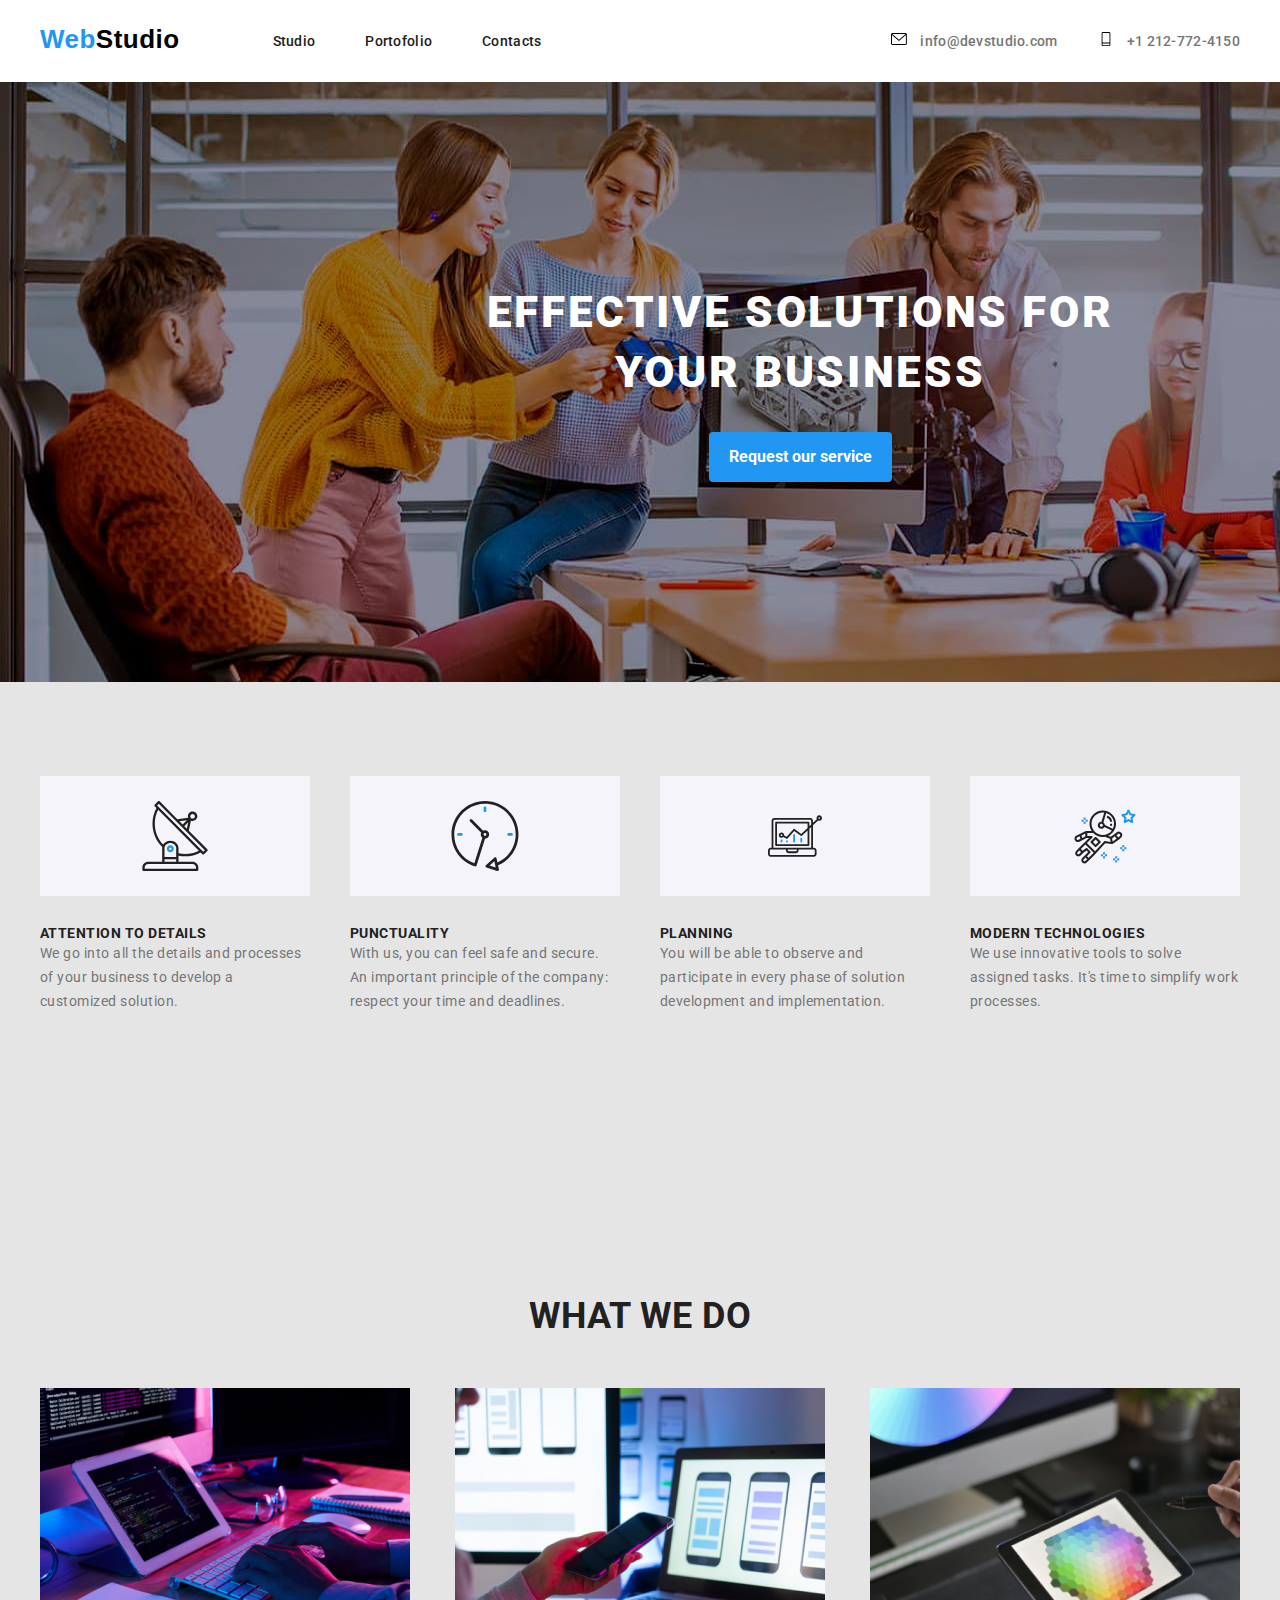
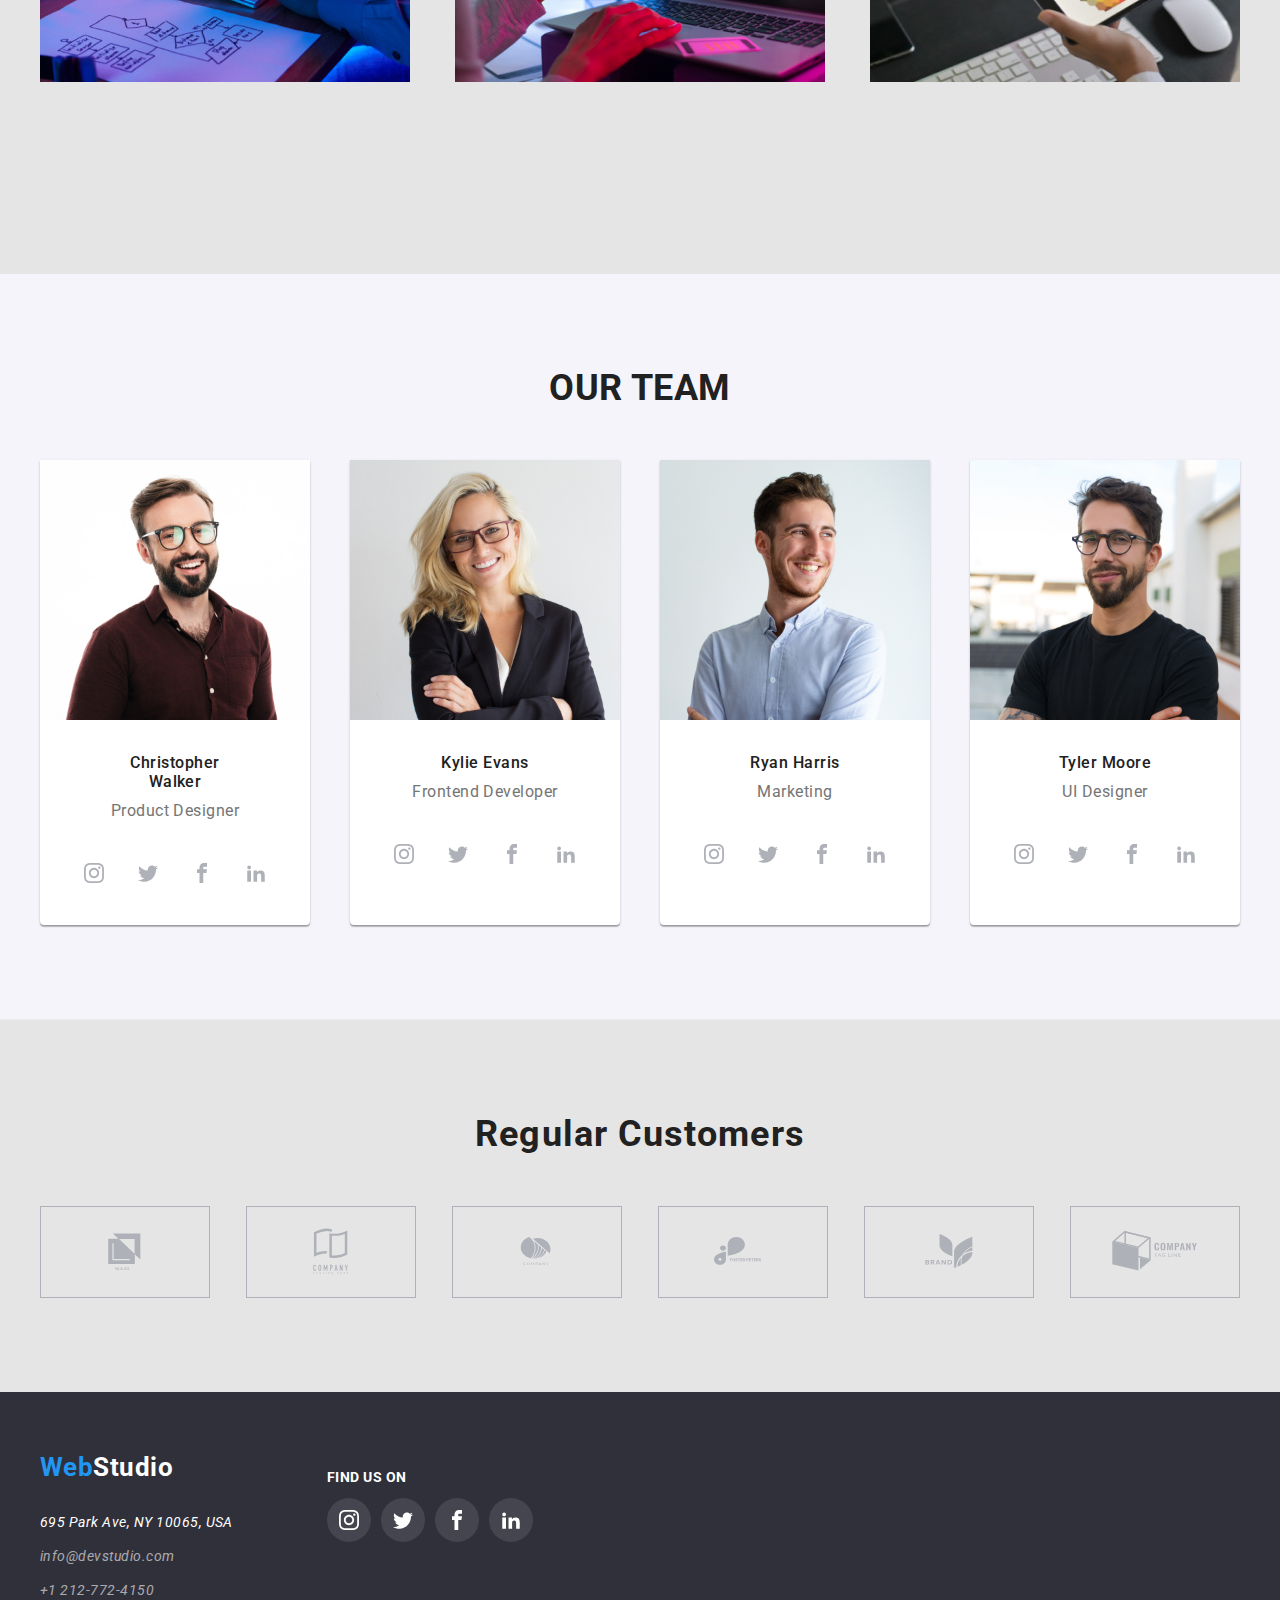
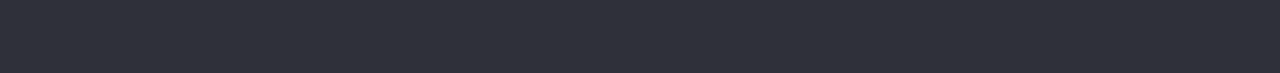
==== index.html @ abe12ea1 "modificari" ====
<!DOCTYPE html>
<html lang="en">
  <head>
    <meta charset="UTF-8" />
    <link
      rel="stylesheet"
      href="https://cdnjs.cloudflare.com/ajax/libs/modern-normalize/1.0.0/modern-normalize.min.css"
    />
    <link rel="stylesheet" href="style.css" />
    <title>WebStudio</title>
    <link rel="preconnect" href="https://fonts.googleapis.com" />
    <link rel="preconnect" href="https://fonts.gstatic.com" crossorigin />
    <link
      href="https://fonts.googleapis.com/css2?family=Roboto:wght@400;500;700;900&display=swap"
      rel="stylesheet"
    />
  </head>
  <body>
    <header class="page-header">
      <div class="container">
        <a href="./index.html" class="logo-link link"
          ><span class="logo-item">Web</span>Studio</a
        >
        <nav class="nav-list">
          <ul class="main-nav-list unstyled-list">
            <li class="main-nav-item">
              <a class="main-nav-link link" href="studio.html" target="_blank"
                >Studio</a
              >
            </li>
            <li class="main-nav-item">
              <a
                class="main-nav-link link"
                href="portofolio.html"
                target="_blank"
                >Portofolio</a
              >
            </li>
            <li class="main-nav-item">
              <a class="main-nav-link link" href="Contacts.html">Contacts</a>
            </li>
          </ul>
        </nav>
        <ul class="contact-list unstyled-list">
          <li class="contact-list-item">
            <a class="contact-nav link" href="info@devstudio.com">
              <svg class="icon-nav" height="12">
                <use href="./images/icons.svg#icon-envelope-hover"></use>
              </svg>
              info@devstudio.com</a
            >
          </li>
          <li class="contact-list-item">
            <a class="contact-nav link" href="tel:+12127724150">
              <svg class="icon-nav" height="12">
                <use href="./images/icons.svg#icon-Vector"></use>
              </svg>
              +1 212-772-4150</a
            >
          </li>
        </ul>
      </div>
    </header>
    <main class="main-section">
      <div class="principal-title">
        <div class="container">
          <!--PRINCIPAL TITLE-->
          <h1 class="big-title">
            EFFECTIVE SOLUTIONS FOR <br />
            YOUR BUSINESS
          </h1>
          <button class="button-title" type="button">
            Request our service
          </button>
        </div>
      </div>
      <section class="qualities">
        <div class="container">
          <!-- Qualities -->
          <ul class="unstyled-list qualities-listlist">
            <li class="qualities-listlist-item">
              <div class="icons-qualities">
                <svg class="icons-svg" height="70px">
                  <use href="./images/icons.svg#icon-antenna"></use>
                </svg>
              </div>
              <h4 class="qualities-list">ATTENTION TO DETAILS</h4>
              <p class="text-qualities">
                We go into all the details and processes <br />
                of your business to develop a <br />
                customized solution. <br />
              </p>
            </li>
            <li class="qualities-listlist-item">
              <div class="icons-qualities">
                <svg class="icons-svg" height="70px">
                  <use href="./images/icons.svg#icon-clock"></use>
                </svg>
              </div>
              <h4 class="qualities-list">PUNCTUALITY</h4>
              <p class="text-qualities">
                With us, you can feel safe and secure. <br />
                An important principle of the company: <br />
                respect your time and deadlines. <br />
              </p>
            </li>
            <li class="qualities-listlist-item">
              <div class="icons-qualities">
                <svg class="icons-svg" height="54px">
                  <use href="./images/icons.svg#icon-diagram"></use>
                </svg>
              </div>
              <h4 class="qualities-list">PLANNING</h4>
              <p class="text-qualities">
                You will be able to observe and <br />
                participate in every phase of solution <br />
                development and implementation. <br />
              </p>
            </li>
            <li class="qualities-listlist-item">
              <div class="icons-qualities">
                <svg class="icons-svg" height="61px">
                  <use href="./images/icons.svg#icon-astronaut"></use>
                </svg>
              </div>
              <h4 class="qualities-list">MODERN TECHNOLOGIES</h4>
              <p class="text-qualities">
                We use innovative tools to solve <br />
                assigned tasks. It's time to simplify work <br />
                processes. <br />
              </p>
            </li>
          </ul>
        </div>
      </section>
      <section class="what-we-do">
        <div class="container">
          <!-- WHAT WE DO-->
          <h2 class="sub-title-we-do">WHAT WE DO</h2>
          <h3 hidden>Image gallery</h3>
          <ul class="unstyled-list do-list">
            <li class="do-list-item">
              <img
                src="images/images/img4.jpg"
                alt="typing"
                width="370"
                height="294"
              />
            </li>
            <li class="do-list-item">
              <img
                src="images/images/img5.jpg"
                alt="phone"
                width="370"
                height="294"
              />
            </li>
            <li class="do-list-item">
              <img
                src="images/images/img6.jpg"
                alt="tablet"
                width="370"
                height="294"
              />
            </li>
          </ul>
        </div>
      </section>
      <section class="our-team-section">
        <div class="container">
          <!--  OUR TEAM -->
          <h2 class="our-team">OUR TEAM</h2>
          <ul class="unstyled-list team-list">
            <li class="team-list-item">
              <img
                src="images/images/man1.jpg"
                alt="Christopher Walker is a Product Designer"
                width="270"
                height="260"
              />
              <h4 class="agent-person">Christopher Walker</h4>
              <p class="ocupation-person">Product Designer</p>
              <ul class="unstyled-list social-list">
                <li>
                  <a href="#" target="_blank" class="social-link">
                    <svg class="social-icon">
                      <use href="./images/icons.svg#icon-instagram"></use>
                    </svg>
                  </a>
                </li>
                <li>
                  <a href="#" target="_blank" class="social-link">
                    <svg class="social-icon">
                      <use href="./images/icons.svg#icon-twitter"></use>
                    </svg>
                  </a>
                </li>
                <li>
                  <a href="#" target="_blank" class="social-link">
                    <svg class="social-icon">
                      <use href="./images/icons.svg#icon-facebook"></use>
                    </svg>
                  </a>
                </li>
                <li>
                  <a href="#" target="_blank" class="social-link">
                    <svg class="social-icon">
                      <use href="./images/icons.svg#icon-linkedin"></use>
                    </svg>
                  </a>
                </li>
              </ul>
            </li>
            <li class="team-list-item">
              <img
                src="images/images/women2.jpg"
                alt="Kylie Evans is a Developer"
                width="270"
                height="260"
              />
              <h4 class="agent-person">Kylie Evans</h4>
              <p class="ocupation-person">Frontend Developer</p>
              <ul class="unstyled-list social-list">
                <li>
                  <a href="#" target="_blank" class="social-link">
                    <svg class="social-icon">
                      <use href="./images/icons.svg#icon-instagram"></use>
                    </svg>
                  </a>
                </li>
                <li>
                  <a href="#" target="_blank" class="social-link">
                    <svg class="social-icon">
                      <use href="./images/icons.svg#icon-twitter"></use>
                    </svg>
                  </a>
                </li>
                <li>
                  <a href="#" target="_blank" class="social-link">
                    <svg class="social-icon">
                      <use href="./images/icons.svg#icon-facebook"></use>
                    </svg>
                  </a>
                </li>
                <li>
                  <a href="#" target="_blank" class="social-link">
                    <svg class="social-icon">
                      <use href="./images/icons.svg#icon-linkedin"></use>
                    </svg>
                  </a>
                </li>
              </ul>
            </li>
            <li class="team-list-item">
              <img
                src="images/images/man3.jpg"
                alt="Ryan Harris "
                width="270"
                height="260"
              />
              <h4 class="agent-person">Ryan Harris</h4>
              <p class="ocupation-person">Marketing</p>
              <ul class="unstyled-list social-list">
                <li>
                  <a href="#" target="_blank" class="social-link">
                    <svg class="social-icon">
                      <use href="./images/icons.svg#icon-instagram"></use>
                    </svg>
                  </a>
                </li>
                <li>
                  <a href="#" target="_blank" class="social-link">
                    <svg class="social-icon">
                      <use href="./images/icons.svg#icon-twitter"></use>
                    </svg>
                  </a>
                </li>
                <li>
                  <a href="#" target="_blank" class="social-link">
                    <svg class="social-icon">
                      <use href="./images/icons.svg#icon-facebook"></use>
                    </svg>
                  </a>
                </li>
                <li>
                  <a href="#" target="_blank" class="social-link">
                    <svg class="social-icon">
                      <use href="./images/icons.svg#icon-linkedin"></use>
                    </svg>
                  </a>
                </li>
              </ul>
            </li>
            <li class="team-list-item">
              <img
                src="images/images/man4.jpg"
                alt="Tyler Moore is Designer"
                width="270"
                height="260"
              />
              <h4 class="agent-person">Tyler Moore</h4>
              <p class="ocupation-person">UI Designer</p>
              <ul class="unstyled-list social-list">
                <li>
                  <a href="#" target="_blank" class="social-link">
                    <svg class="social-icon">
                      <use href="./images/icons.svg#icon-instagram"></use>
                    </svg>
                  </a>
                </li>
                <li>
                  <a href="#" target="_blank" class="social-link">
                    <svg class="social-icon">
                      <use href="./images/icons.svg#icon-twitter"></use>
                    </svg>
                  </a>
                </li>
                <li>
                  <a href="#" target="_blank" class="social-link">
                    <svg class="social-icon">
                      <use href="./images/icons.svg#icon-facebook"></use>
                    </svg>
                  </a>
                </li>
                <li>
                  <a href="#" target="_blank" class="social-link">
                    <svg class="social-icon">
                      <use href="./images/icons.svg#icon-linkedin"></use>
                    </svg>
                  </a>
                </li>
              </ul>
            </li>
          </ul>
        </div>
      </section>
      <!-- Regular customers -->
      <section class="section section-custumer">
        <div class="container">
          <h2 class="regular-customers-title">Regular Customers</h2>
          <ul class="unstyled-list navigation-custumers">
            <li class="custumers-item">
              <a href="#" target="_blank" class="custumers-link">
                <svg class="custumer-icons" height="47">
                  <use href="./images/icons.svg#icon-Logo1"></use>
                </svg>
              </a>
            </li>
            <li class="custumers-item">
              <a href="#" target="_blank" class="custumers-link">
                <svg class="custumer-icons" height="52">
                  <use href="./images/icons.svg#icon-Logo2"></use>
                </svg>
              </a>
            </li>
            <li class="custumers-item">
              <a href="#" target="_blank" class="custumers-link">
                <svg class="custumer-icons" height="41">
                  <use href="./images/icons.svg#icon-Logo3"></use>
                </svg>
              </a>
            </li>
            <li class="custumers-item">
              <a href="#" target="_blank" class="custumers-link">
                <svg class="custumer-icons" height="41">
                  <use href="./images/icons.svg#icon-Logo4"></use>
                </svg>
              </a>
            </li>
            <li class="custumers-item">
              <a href="#" target="_blank" class="custumers-link">
                <svg class="custumer-icons" height="45">
                  <use href="./images/icons.svg#icon-Logo5"></use>
                </svg>
              </a>
            </li>
            <li class="custumers-item">
              <a href="#" target="_blank" class="custumers-link">
                <svg class="custumer-icons" height="54">
                  <use href="./images/icons.svg#icon-Logo6"></use>
                </svg>
              </a>
            </li>
          </ul>
        </div>
      </section>
    </main>
    <!-- Footer section -->
    <footer class="page-footer">
      <div class="container">
        <div class="footer-div-1">
          <a href="./index.html" class="footer-logo-link link">
            <span class="logo-item">Web</span>Studio</a
          >
          <address class="adrees-nav">
            <ul class="unstyled-list footer-list">
              <li class="footer-list-item">
                <a
                  class="link address-nav-location"
                  href="https://goo.gl/maps/WX2whz8Sf4KxUwsg9"
                  target="_blank"
                  >695 Park Ave, NY 10065, USA</a
                >
              </li>
              <li class="footer-list-item">
                <a
                  class="link footer-contacts"
                  href="mailto:info@devstudio.com:"
                  >info@devstudio.com</a
                >
              </li>
              <li class="footer-list-item">
                <a class="link footer-contacts" href="tel:+1212-772-4150"
                  >+1 212-772-4150
                </a>
              </li>
            </ul>
          </address>
        </div>

        <!-- Find us on -->

        <div class="footer-div-2">
          <h4 class="title-find">FIND US ON</h4>
          <ul class="unstyled-list footer-icons-list">
            <li class="social-find">
              <a href="#" target="_blank" class="social-link-item">
                <svg class="social-icons" width="20px" height="20px">
                  <use href="./images/icons.svg#icon-instagram"></use>
                </svg>
              </a>
            </li>
            <li class="social-find">
              <a href="#" target="_blank" class="social-link-item">
                <svg class="social-icons" width="20px" height="20px">
                  <use href="./images/icons.svg#icon-twitter"></use>
                </svg>
              </a>
            </li>
            <li class="social-find">
              <a href="#" target="_blank" class="social-link-item">
                <svg class="social-icons" width="20px" height="20px">
                  <use href="./images/icons.svg#icon-facebook"></use>
                </svg>
              </a>
            </li>
            <li class="social-find">
              <a href="#" target="_blank" class="social-link-item">
                <svg class="social-icons" width="20px" height="20px">
                  <use href="./images/icons.svg#icon-linkedin"></use>
                </svg>
              </a>
            </li>
          </ul>
        </div>
      </div>
    </footer>
  </body>
</html>
---- style.css ----
:root {
  --text-color: #757575;
  --navlink-color: #2196f3;
  --title-color: #212121;
  --background-grey: #2f303a;
  --background-button: #f5f4fa;
}
body {
  font-family: "Roboto", sans-serif;
  letter-spacing: 0.03em;
  color: #757575;
}
.unstyled-list {
  list-style-type: none;
}

* {
  margin-block-start: 0;
  margin-block-end: 0;
  margin-inline-start: 0;
  margin-inline-end: 0;
  padding-inline-start: 0;
}
.container {
  width: 1200px;
  margin: 0 auto;
}
.grey-bg {
  background-color: var(--background-button);
}
/* Header part */
.page-header {
  display: block;
  margin-left: auto;
  margin-right: auto;
}
.page-header > .container {
  display: flex;
}
.nav-list {
  margin-top: 32px;
  margin-bottom: 32px;
  gap: 50px;
}
.main-nav-item {
  display: inline-block;
  flex-shrink: 1;
  flex-grow: 0;
  justify-content: space-between;
}
.main-nav-list {
  display: flex;
  gap: 50px;
}
.contact-list {
  display: flex;
  gap: 40px;
  margin-left: auto;
  margin-top: 32px;
  margin-bottom: 32px;
}
.contact-list-item {
  display: inline-block;
  flex-grow: 0;
  flex-shrink: 1;
}
.logo-link {
  color: #000000;
  font-family: "Raleway", sans-serif;
  font-weight: 700;
  font-size: 26px;
  line-height: 1.19;
  padding-right: 93px;
  padding-top: 24px;
  padding-bottom: 25px;
}
.logo-item {
  color: var(--navlink-color);
}
.main-nav-link {
  color: #212121;
  font-weight: 500;
  font-size: 14px;
  line-height: 1.14;
  letter-spacing: 0.02em;
}
.main-nav-link:hover,
.main-nav-link:active,
.main-nav-link:focus {
  color: var(--navlink-color);
}
.link {
  text-decoration: none;
}
.contact-nav {
  color: #757575;
  font-weight: 500;
  font-size: 14px;
  line-height: 1.14;
  letter-spacing: 0.02em;
}
.contact-nav:hover,
.contact-nav:active,
.contact-nav:focus {
  color: var(--navlink-color);
}
/* Principal title */
.principal-title {
  background-image: url(./images/background.jpeg);
  background-size: cover;
  background-repeat: no-repeat;
  display: block;
  width: 1600px;
  height: 600px;
  margin-left: auto;
  margin-right: auto;
  padding-top: 200px;
  padding-bottom: 200px;
  text-align: center;
}

.big-title {
  color: #ffffff;
  font-weight: 900;
  font-size: 44px;
  line-height: 60px;
  letter-spacing: 0.06em;
  text-align: center;
}

.button-title {
  color: #ffffff;
  font-weight: 700;
  font-size: 16px;
  line-height: 1.87;
  background: #2196f3;
  box-shadow: 0px 4px 4px rgba(0, 0, 0, 0.15);
  border-radius: 4px;
  cursor: pointer;
}
.button-title:hover,
.button-title:focus,
.button-title:focus {
  background-color: #188ce8;
  color: #ffffff;
}
.button-title {
  align-items: center;
  border: none;
  justify-content: space-around;
  margin-top: 30px;
}
[type="button"] {
  border-radius: 4px;
  border: none;
  padding-top: 10px;
  padding-bottom: 10px;
  padding-left: 20px;
  padding-right: 20px;
}
.main-section {
  background-color: #e5e5e5;
}
/* Qualities */
.qualities {
  margin: 0 auto;
  padding: 94px 0;
}
.qualities-listlist {
  display: flex;
  gap: 30px;
  justify-content: space-between;
}
.qualities-listlist-item {
  flex-basis: 270px;
  flex-grow: 0;
  flex-shrink: 1;
}
.qualities-list {
  color: var(--title-color);
  font-weight: 700;
  font-size: 14px;
  line-height: 1.14;
}
.text-qualities {
  color: var(--text-color);
  font-size: 14px;
  line-height: 1.71;
}
/* What we do */
.what-we-do {
  width: 1200px;
  margin: 0 auto;
  padding: 94px 0;
}
.do-list {
  display: flex;
  gap: 30px;
  justify-content: space-between;
}
.do-list-item {
  flex-basis: 370px;
  flex-grow: 0;
  flex-shrink: 1;
  text-align: center;
  padding-bottom: 94px;
}
.sub-title-we-do {
  color: var(--title-color);
  font-weight: 700;
  font-size: 36px;
  line-height: 1.16;
  text-align: center;
  padding-bottom: 50px;
  padding-top: 94px;
}
/* Our team */
.our-team-section {
  margin: 0 auto;
  padding: 94px 0;
  background-color: #f5f4fa;
}
.team-list {
  display: flex;
  gap: 30px;
  justify-content: space-between;
}
.team-list-item {
  flex-basis: 270px;
  flex-grow: 0;
  flex-shrink: 1;
  text-align: center;
  background: #ffffff;
  box-shadow: 0px 1px 3px rgba(0, 0, 0, 0.12), 0px 1px 1px rgba(0, 0, 0, 0.14),
    0px 2px 1px rgba(0, 0, 0, 0.2);
  border-radius: 0px 0px 4px 4px;
}
.our-team {
  color: var(--title-color);
  font-weight: 700;
  font-size: 36px;
  line-height: 1.16;
  margin-bottom: 50px;
  text-align: center;
}
.agent-person {
  color: var(--title-color);
  font-weight: 500;
  font-size: 16px;
  line-height: 1.18;
  margin-top: 30px;
  margin-bottom: 10px;
  margin-left: 62px;
  margin-right: 62px;
}
.ocupation-person {
  font-weight: 400;
  font-size: 16px;
  line-height: 1.18;
  margin-bottom: 30px;
}
/* Footer section */
.page-footer {
  background-color: var(--background-grey);
}
.footer-logo-link {
  color: #ffffff;
  font-weight: 700;
  font-size: 26px;
  line-height: 1.19;
}

.address-nav-location {
  color: #ffffff;
  font-weight: 400;
  font-size: 14px;
  line-height: 1.71;
}

.footer-contacts {
  color: rgba(255, 255, 255, 0.6);
  font-weight: 400;
  font-size: 14px;
  line-height: 1.71;
}

.page-footer {
  padding: 60px 0px;
}

.adrees-nav {
  margin-top: 28px;
  gap: 10px;
}

.footer-list {
  flex-direction: column;
}

.footer-list > .footer-list-item {
  margin-bottom: 10px;
}

.footer-list-item {
  flex-basis: 270px;
  flex-grow: 0;
  flex-shrink: 1;
  text-align: start;
  flex-wrap: wrap;
}

.footer-contacts:focus,
.footer-contacts:active,
.footer-contacts:hover {
  color: var(--navlink-color);
}

/* Portofolio */
.but-all {
  color: var(--title-color);
  font-weight: 500;
  font-size: 16px;
  line-height: 1.62;
  border-radius: 4px;
  padding: 6px 22px;
  line-height: 26px;
}
.but-all:hover,
.but-all:focus,
.but-all:focus {
  color: white;
  background-color: var(--navlink-color);
}
.title-foto {
  color: var(--title-color);
  font-weight: 700;
  font-size: 18px;
  line-height: 2;
  letter-spacing: 0.06em;
}
.potofolio-section {
  display: flex;
  gap: 8px;
  margin-bottom: 56px;
  justify-content: center;
}
.portofolio-section-button {
  flex-basis: auto;
  flex-grow: 0;
  flex-shrink: 1;
  text-align: center;
}
.text-foto {
  color: var(--text-color);
  font-weight: 400;
  font-size: 16px;
  line-height: 1.87;
}
.section {
  padding: 94px 0px;
  border-top: 1px solid #ececec;
}
.photo-cards {
  display: flex;
  flex-wrap: wrap;
  gap: 30px;
  justify-content: space-between;
  text-align: start;
  margin: 60px;
}
.card {
  flex-basis: 370px;
  flex-grow: 0;
  flex-shrink: 1;
  line-height: 0px;
  background-color: #ffffff;
  justify-content: space-between;
}
.cards {
  padding: 20px 24px;
  border-bottom: 1px solid#eeeeee;
  border-left: 1px solid #eeeeee;
  border-right: 1px solid #eeeeee;
}

/* Homework nr 4 */

.icon-nav {
  display: inline-block;
  color: #000000;
  margin-right: 10px;
  color: var(--text-color);
  height: 14px;
  width: 16px;
}

.contact-nav-mail:hover > .icon-nav,
.contact-nav-mail:active > .icon-nav,
.contact-nav-mail:focus > .icon-nav,
.contact-nav-tel:hover > .icon-nav,
.contact-nav-tel:active > .icon-nav,
.contact-nav-tel:focus > .icon-nav {
  fill: var(--navlink-color);
}

.contact-list-item:hover {
  fill: var(--navlink-color);
}

.social-list {
  display: flex;
  justify-content: center;
  gap: 10px;
}

.social-icon {
  width: 20px;
  height: 20px;
  fill: currentColor;
}

.social-link {
  color: #afb1b8;
  background-color: #ffffff;
  border-radius: 50px;
  width: 44px;
  height: 44px;
  display: flex;
  justify-content: center;
  align-items: center;
  margin-bottom: 30px;
}

.social-link:hover,
.social-link:focus,
.social-link:active {
  color: white;
  background-color: var(--navlink-color);
}

.icons-qualities {
  background-color: #f5f4fa;
  height: 120px;
  width: 270px;
  display: flex;
  justify-content: center;
  align-items: center;
  margin-bottom: 30px;
  flex-wrap: wrap;
  gap: 30px;
}

.regular-customers {
  color: #e5e5e5;
  width: 1200px;
  margin: 0 auto;
  padding: 94px 0;
}

.regular-customers-title {
  color: var(--title-color);
  font-style: normal;
  font-weight: 700;
  font-size: 36px;
  line-height: 1.16;
  text-align: center;
  letter-spacing: 0.03em;
  padding-bottom: 50px;
}

/* regular */

.navigation-custumers {
  display: flex;
  justify-content: space-between;
  gap: 30px;
  flex-wrap: wrap;
}

.section-custumer {
  background-color: #e5e5e5;
}
.custumer-icons {
  fill: currentColor;
}
.custumers-link {
  background-color: #e5e5e5;
  border: 1px solid #afb1b8;
  display: flex;
  width: 170px;
  height: 92px;
  justify-content: center;
  align-items: center;
  color: #afb1b8;
}
.custumers-link:hover {
  color: var(--navlink-color);
  border: 1px solid var(--navlink-color);
}

.page-footer > .container {
  display: flex;
  flex-direction: row;
  flex-wrap: wrap;
}
.footer-icons-list {
  display: flex;
  gap: 10px;
  padding-left: 94px;
  flex-wrap: wrap;
}
.title-find {
  font-weight: 700;
  font-size: 14px;
  line-height: 1.14px;
  color: #ffffff;
  text-align: start;
  padding-left: 94px;
  padding-top: 25px;
  padding-bottom: 20px;
}

.social-find {
  display: inline-block;
  justify-content: flex-start;
  align-items: flex-start;
  flex-wrap: wrap;
}

.social-link-item {
  fill: currentColor;
}

.social-link-item {
  color: #ffffff;
  background-color: rgba(255, 255, 255, 0.1);
  border-radius: 50%;
  width: 44px;
  height: 44px;
  display: flex;
  justify-content: center;
  align-items: center;
}

.social-link-item:hover,
.social-link-item:active,
.social-link-item:focus {
  color: #ffffff;
  background-color: var(--navlink-color);
}

.card:hover,
.card:active,
.card:focus {
  box-shadow: 0px 1px 1px rgba(0, 0, 0, 0.12), 0px 4px 4px rgba(0, 0, 0, 0.06),
    1px 4px 6px rgba(0, 0, 0, 0.16);
}

.main-nav-link:hover {
  border-bottom: 2px solid var(--navlink-color);
}
.main-nav-link {
  padding-bottom: 32px;
}
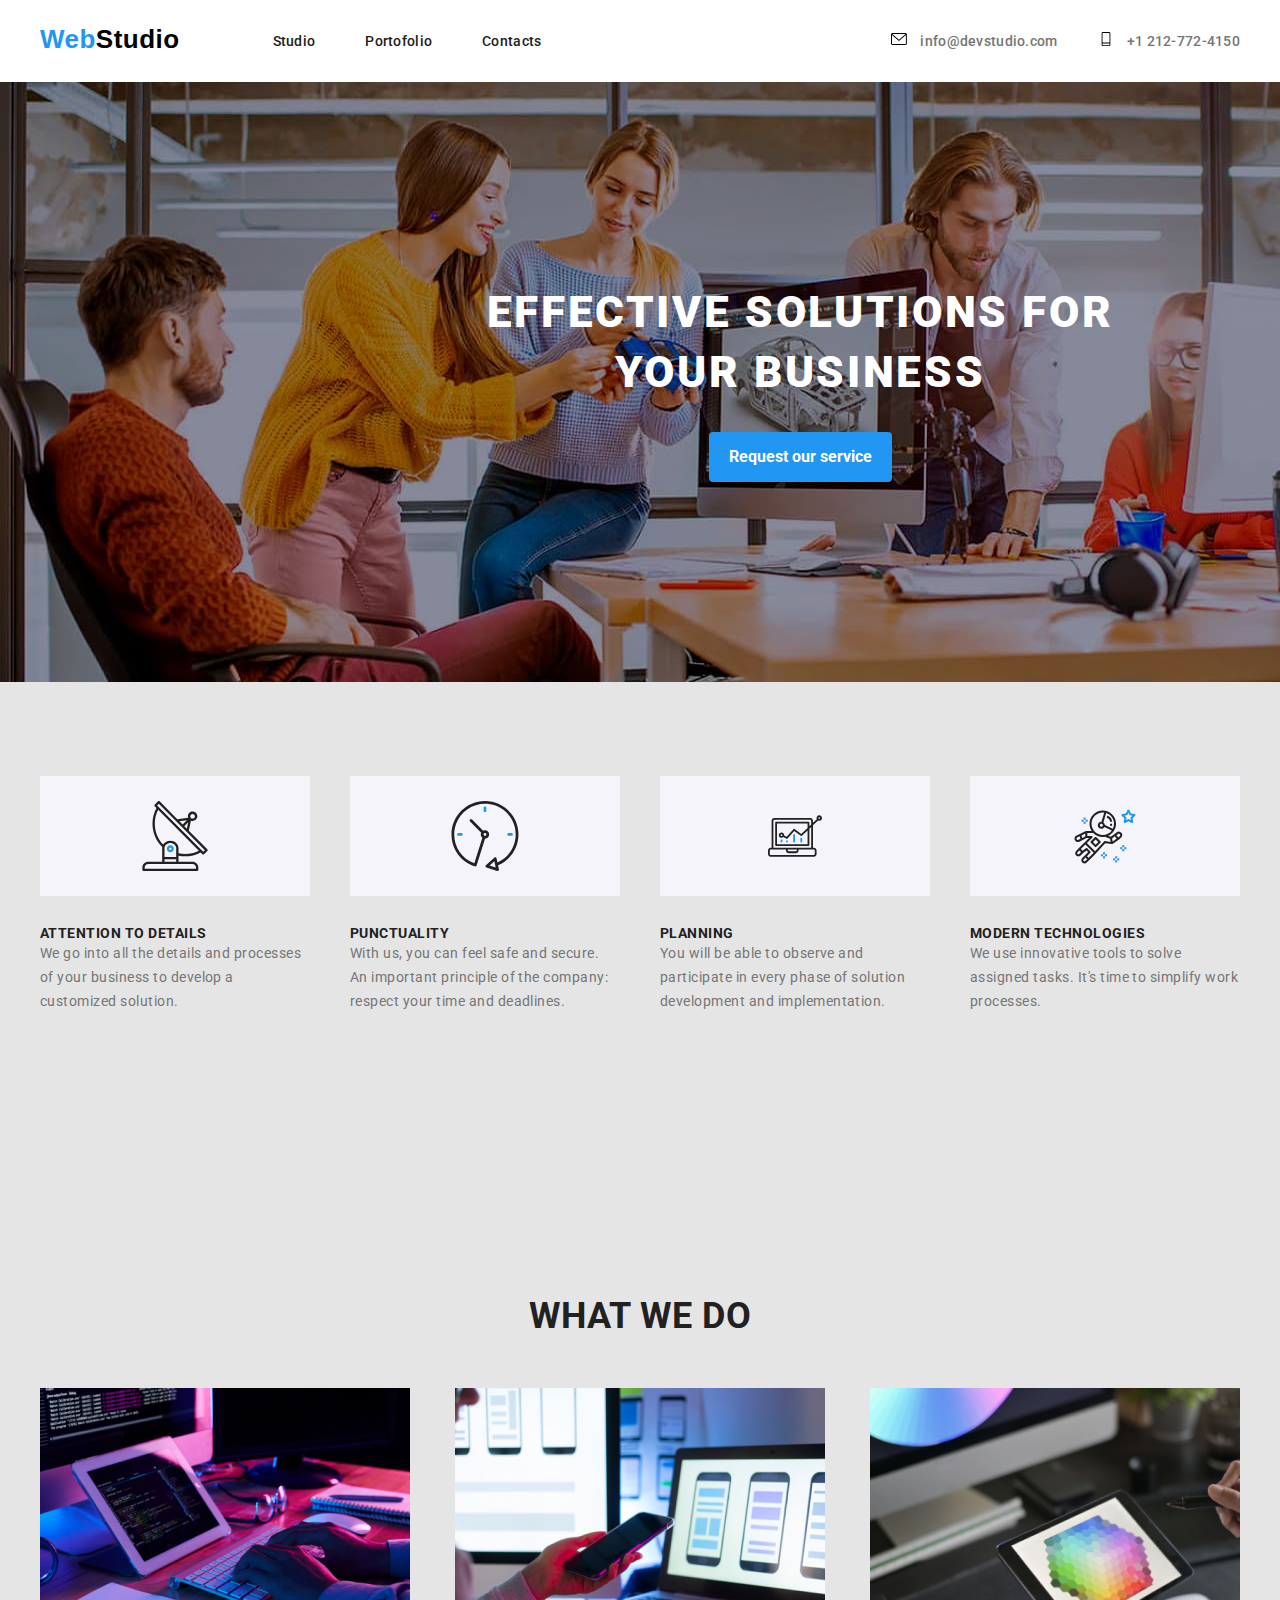
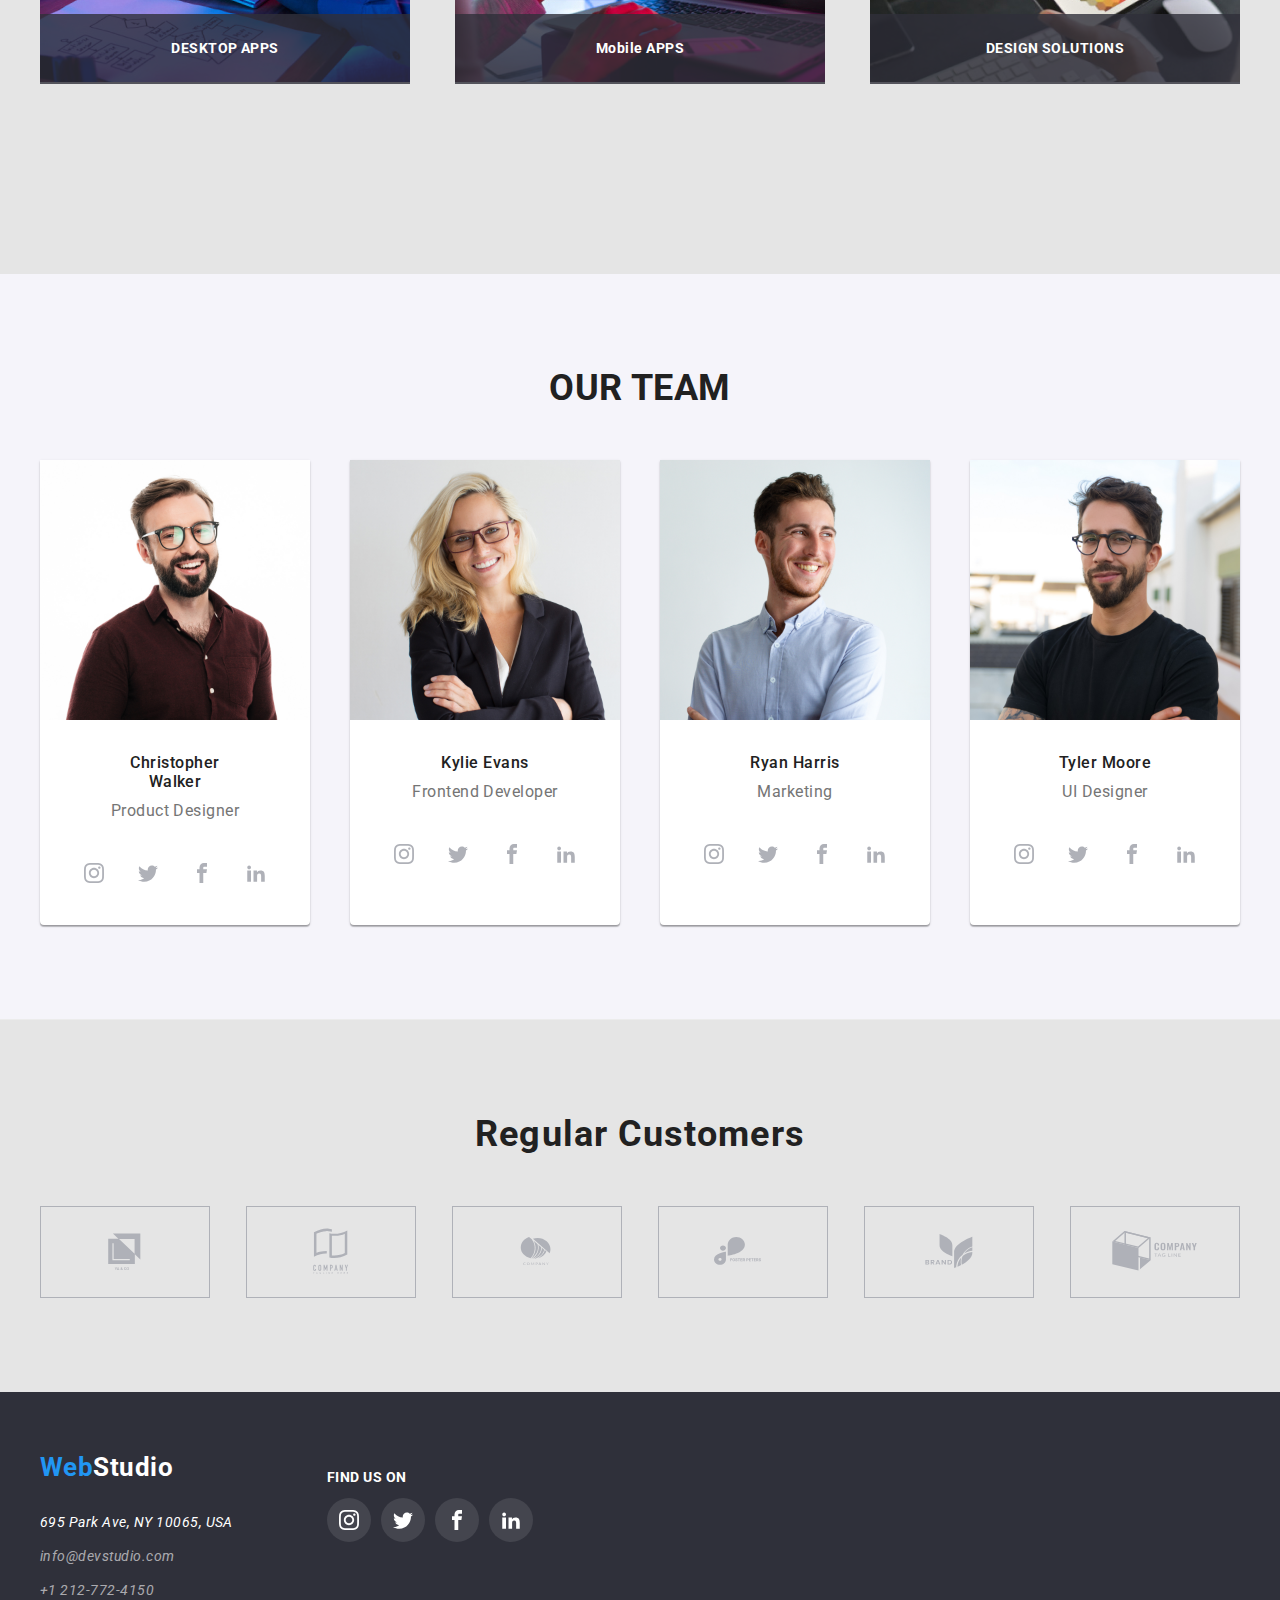
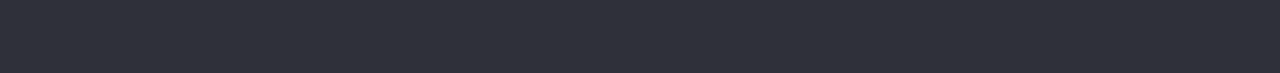
==== commit f75f9d25: "modificari2" ====
--- a/index.html
+++ b/index.html
@@ -4,7 +4,7 @@
     <meta charset="UTF-8" />
     <link
       rel="stylesheet"
-      href="https://cdnjs.cloudflare.com/ajax/libs/modern-normalize/1.0.0/modern-normalize.min.css"
+      href="https://cdnjs.cloudflare.com/ajax/libs/modern-normalize/1.1.0/modern-normalize.min.css"
     />
     <link rel="stylesheet" href="style.css" />
     <title>WebStudio</title>
@@ -16,6 +16,17 @@
     />
   </head>
   <body>
+    <div class="modal is-hidden" data-modal>
+      <div class="inner-modal">
+        <button type="button" class="close-modal" data-model-close>
+          <svg class="close-modal-icon" width="11" height="11">
+            <use
+              href="./images/block.icon.svg#icon-close-black-18dp-2-1-1"
+            ></use>
+          </svg>
+        </button>
+      </div>
+    </div>
     <header class="page-header">
       <div class="container">
         <a href="./index.html" class="logo-link link"
@@ -69,7 +80,8 @@
             EFFECTIVE SOLUTIONS FOR <br />
             YOUR BUSINESS
           </h1>
-          <button class="button-title" type="button">
+
+          <button class="button-title" type="button" data-modal-open>
             Request our service
           </button>
         </div>
@@ -146,6 +158,11 @@
                 width="370"
                 height="294"
               />
+              <div class="card-photo">
+                <div class="card-photo-item">
+                  <h3 class="text-photo">DESKTOP APPS</h3>
+                </div>
+              </div>
             </li>
             <li class="do-list-item">
               <img
@@ -154,14 +171,22 @@
                 width="370"
                 height="294"
               />
+              <div class="card-photo">
+                <div class="card-photo-item">
+                  <h3 class="text-photo">Mobile APPS</h3>
+                </div>
+              </div>
             </li>
             <li class="do-list-item">
               <img
                 src="images/images/img6.jpg"
                 alt="tablet"
                 width="370"
-                height="294"
-              />
+                height="294"/>
+                <div class="card-photo">
+                  <div class="card-photo-item">
+                  <h3 class="text-photo">DESIGN SOLUTIONS</h3>
+                </div>
             </li>
           </ul>
         </div>
@@ -455,5 +480,6 @@
         </div>
       </div>
     </footer>
+    <script src="./js/modal.js"></script>
   </body>
 </html>
--- a/style.css
+++ b/style.css
@@ -562,3 +562,140 @@
 .main-nav-link {
   padding-bottom: 32px;
 }
+
+/* HOMEWORK 5 */
+
+.curent-card::after {
+  content: "";
+  width: 100%;
+  height: 4px;
+  border-radius: 2px;
+  position: absolute;
+  background-color: var(--brand-color);
+  bottom: 0;
+  left: 0;
+}
+
+.modal {
+  position: fixed;
+  width: 100%;
+  height: 100%;
+  background: rgba(0, 0, 0, 0.2);
+  z-index: 99;
+  display: flex;
+  justify-content: center;
+  align-items: center;
+  transition: opacity 250ms cubic-bezier(0.4, 0, 0.2, 1),
+    transform 250ms cubic-bezier(0.4, 0, 0.2, 1);
+}
+
+.inner-modal {
+  width: 528px;
+  height: 581px;
+  background-color: #ffffff;
+  position: relative;
+  display: flex;
+}
+
+.close-modal {
+  color: inherit;
+  width: 30px;
+  height: 30px;
+  border: 1px solid rgba(0, 0, 0, 0.1);
+  border-radius: 50%;
+  padding: 9px;
+  display: flex;
+  align-items: center;
+  justify-content: center;
+  position: absolute;
+  right: 8px;
+  top: 8px;
+  fill: currentColor;
+}
+.close-modal-icon {
+  width: 11px;
+  height: 11px;
+  fill: #000000;
+}
+
+.is-hidden {
+  visibility: hidden;
+  opacity: 0;
+  pointer-events: none;
+  transform: scale(0.1);
+}
+
+.close-modal-icon:hover,
+.close-modal-icon:active,
+.close-modal-icon:focus {
+  fill: var(--navlink-color);
+}
+
+/* what we do */
+
+.card-photo {
+  position: relative;
+}
+
+.card-photo-item {
+  background: rgba(47, 48, 58, 0.8);
+  width: 100%;
+  height: 70px;
+  position: absolute;
+  display: flex;
+  align-items: center;
+  justify-content: center;
+  bottom: 2px;
+}
+
+.text-photo {
+  font-weight: 700;
+  font-size: 14px;
+  line-height: 1.14;
+  text-align: center;
+  color: #ffffff;
+}
+
+/* portofolio-homework-5 */
+
+a,
+button {
+  transition-property: color, background-color, border, fill, box-shadow;
+  transition: 250ms linear;
+  transition-timing-function: cubic-bezier(0.4, 0, 0.2, 1);
+}
+
+.overlay-card {
+  width: 100%;
+  position: relative;
+  overflow: hidden;
+}
+.overlay {
+  box-sizing: border-box;
+  height: 294px;
+  width: 100%;
+  position: absolute;
+  transform: translateY(100%);
+  background-color: rgba(33, 150, 243, 0.9);
+  transition: transform 250ms cubic-bezier(0.4, 0, 0.2, 1);
+}
+.overlay-text {
+  font-weight: 400;
+  font-size: 18px;
+  line-height: 1.55;
+  color: #ffffff;
+  padding-top: 63px;
+  padding-bottom: 91px;
+  padding-left: 24px;
+  padding-right: 24px;
+}
+.card:hover .overlay {
+  transform: translateY(0);
+}
+
+a,
+button {
+  transition-property: color, background-color, border, fill, box-shadow;
+  transition: 250ms linear;
+  transition-timing-function: cubic-bezier(0.4, 0, 0.2, 1);
+}
